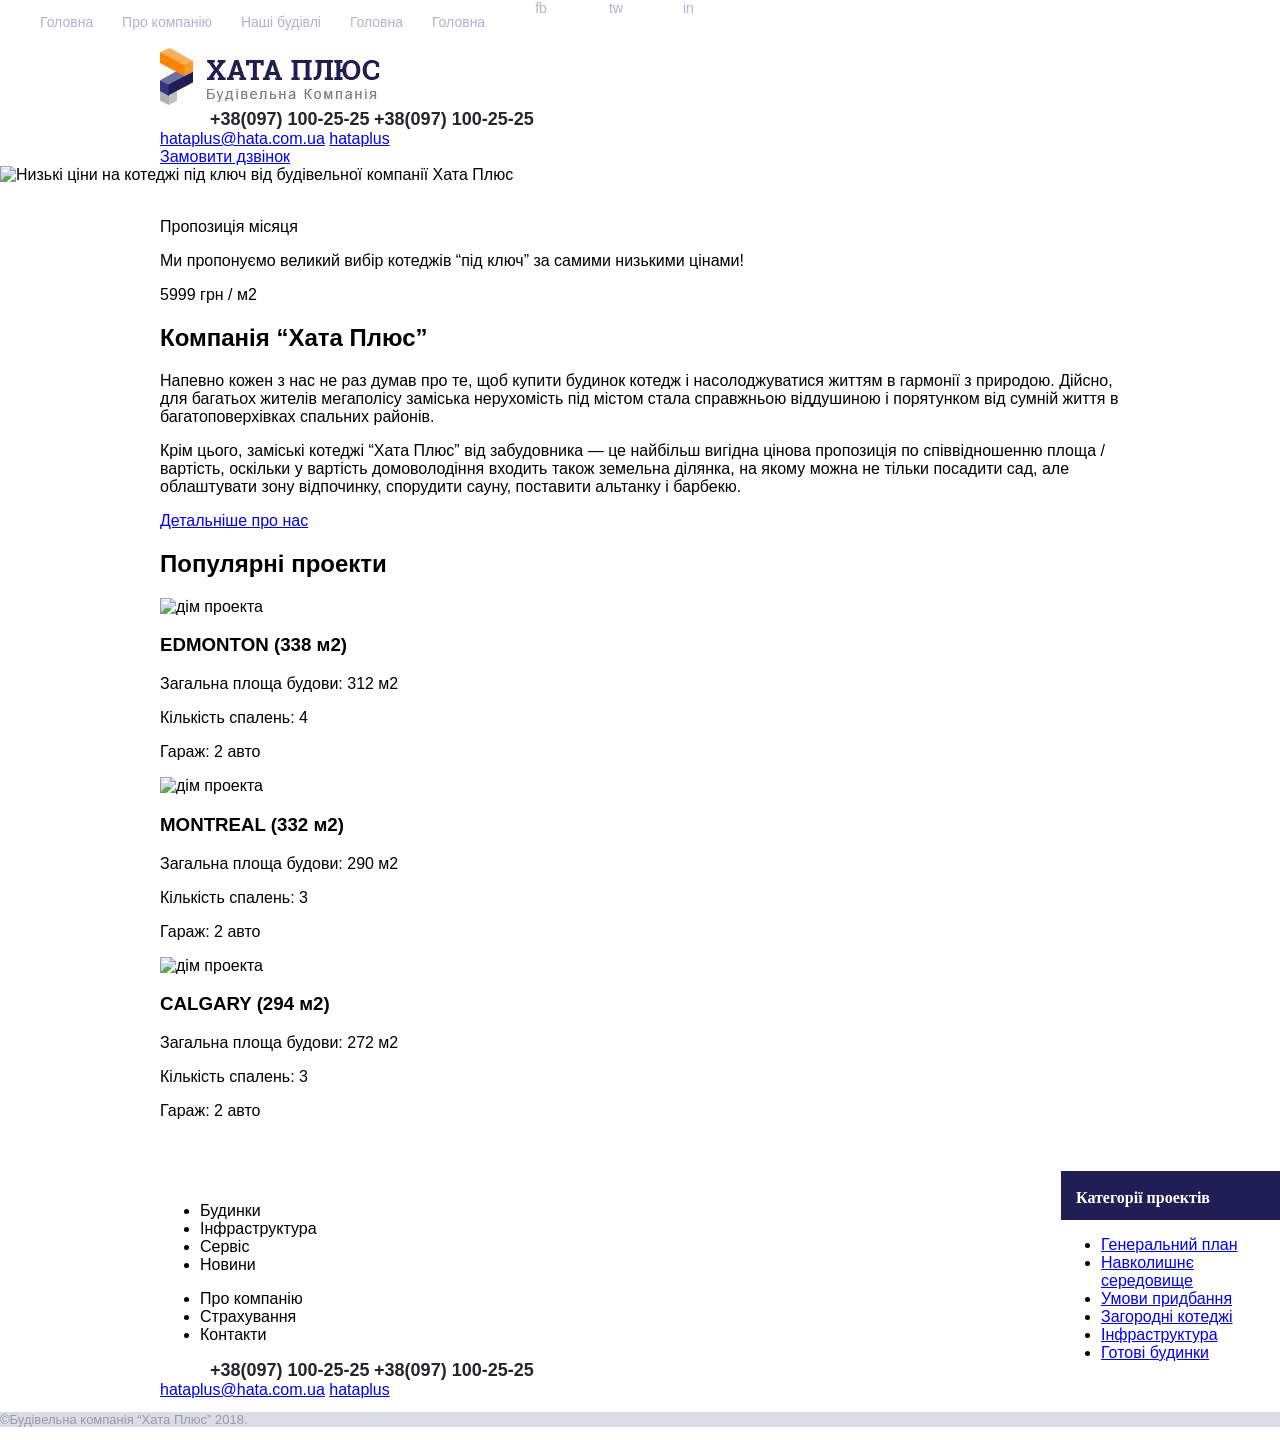
==== index.html @ 0b15b38e "hataplus" ====
<!DOCTYPE html>
<html lang="uk">
<head>
    <meta charset="UTF-8">
    <meta name="viewport" content="width=device-width, initial-scale=1.0">
    <meta http-equiv="X-UA-Compatible" content="ie=edge">
    <title>Хата Плюс</title>
    <link rel="stylesheet" href="css/style.css">
</head>
<body>
    <header>
        <div class="top-menu">
            <div class="wrapper">
                <nav>
                    <ul>
                            <li><a href="#">Головна</a></li>
                            <li><a href="#">Про компанію</a></li>
                            <li><a href="#">Наші будівлі</a></li>
                            <li><a href="#">Головна</a></li>
                            <li><a href="#">Головна</a></li>
                    </ul>
                </nav>
                <ul class="social">
                    <li>
                        <a href="#">fb</a>
                    </li>
                    <li>
                        <a href="#">tw</a>
                    </li>
                    <li>
                        <a href="#">in</a>
                    </li>
                </ul>
            </div>
        </div>
        <div class="clear"></div>
        <div class="contacts">
            <div class="wrapper">
                <div class="logo">
                    <img src="img/logo.jpg" alt="Хата Плюс офіційний логотип компанії">
                </div>
                <div class="phones">
                    <a href="tel:380971002525">+38(097) 100-25-25</a>
                    <a href="tel:380971002525">+38(097) 100-25-25</a>
                </div>
                <div class="mail">
                    <a href="mailto:hataplus@hata.com.ua">hataplus@hata.com.ua</a>
                    <a href="skype:hataplus">hataplus</a>
                </div>
                <div class="call">
                    <a href="#">Замовити дзвінок</a>
                </div>
            </div>
        </div>
        <div class="banner">
            <img src="img/Layer 74.jpg" alt="Низькі ціни на котеджі під ключ від будівельної компанії Хата Плюс">
            <div class="wrapper">
                     <p>Пропозиція місяця</p>
                    <p>Ми пропонуємо великий вибір котеджів “під ключ” за самими низькими цінами!</p>
                    <p>5999 грн / м2</p>
            </div>
        </div>
    </header>
    <main>
        <div class="wrapper">
            <section>
                <h1>Компанія “Хата Плюс”</h1>
                <p>Напевно кожен з нас не раз думав про те, щоб купити будинок котедж і насолоджуватися життям в гармонії з природою. Дійсно, для багатьох жителів мегаполісу заміська нерухомість під містом стала справжньою віддушиною і порятунком від сумній життя в багатоповерхівках спальних районів.</p>
                <p>Крім цього, заміські котеджі “Хата Плюс” від забудовника — це найбільш вигідна цінова пропозиція по співвідношенню площа / вартість, оскільки у вартість домоволодіння входить також земельна ділянка, на якому можна не тільки посадити сад, але облаштувати зону відпочинку, спорудити сауну, поставити альтанку і барбекю.</p>
                <a href="#">Детальніше про нас</a>
            </section>
            <div class="projects">
                <h2>Популярні проекти</h2>
                <figure>
                    <img src="img/Rectangle 11.jpg" alt="дім проекта ">
                    <figcaption>
                        <h3>
                            EDMONTON (338 м2)
                        </h3>
                        <p>Загальна площа будови: 312 м2</p>
                        <p>Кількість спалень: 4</p>
                        <p>Гараж: 2 авто</p>
                    </figcaption>
                </figure>
                <figure>
                    <img src="img//Rectangle 11 copy.jpg" alt="дім проекта ">
                    <figcaption>
                        <h3>
                           MONTREAL (332 м2)
                        </h3>
                        <p>Загальна площа будови: 290 м2</p>
                        <p>Кількість спалень: 3</p>
                        <p>Гараж: 2 авто</p>
                    </figcaption>
                </figure>
                <figure>
                    <img src="img/Rectangle 11 copy (1).jpg" alt="дім проекта ">
                    <figcaption>
                        <h3>
                            CALGARY (294 м2)
                        </h3>
                        <p>Загальна площа будови: 272 м2</p>
                        <p>Кількість спалень: 3</p>
                        <p>Гараж: 2 авто</p>
                    </figcaption>
                </figure>
            </div>
        </div>
        <aside>
            <p>Категорії проектів</p>
            <ul>
                <li>
                    <a href="#">Генеральний план</a>
                </li>
                <li>
                    <a href="#">Навколишнє середовище</a>
                    <ul class="sub-menu">
                        <li>
                            <a href="#">Продані</a>
                        </li>
                        <li>
                            <a href="#">Заброньованні</a>
                        </li>
                        <li>
                            <a href="#">В процесі будівництва</a>
                        </li>
                    </ul>
                </li>
                <li>
                    <a href="#">Умови придбання</a>
                </li>
                <li>
                    <a href="#">Загородні котеджі</a>
                </li>
                <li>
                    <a href="#">Інфраструктура</a>
                </li>
                <li>
                    <a href="#">Готові будинки</a>
                </li>
            </ul>
        </aside>
    </main>
    <footer>
        <div class="wrapper">
            <div class="button">
                    <ul>
                        <li>Будинки</li>
                        <li>Інфраструктура</li>
                        <li>Сервіс</li>
                        <li>Новини</li>
                    </ul>
                    <ul>
                        <li>Про компанію</li>
                        <li>Страхування</li>
                        <li>Контакти</li>
                    </ul>
            </div>
            <div class="phones">
                <a href="tel:380971002525">+38(097) 100-25-25</a>
                <a href="tel:380971002525">+38(097) 100-25-25</a>
                </div>
            <div class="mail">
                <a href="mailto:hataplus@hata.com.ua">hataplus@hata.com.ua</a>
                <a href="skype:hataplus">hataplus</a>
            </div>
            
        </div>
        <p class="copy">&copy;Будівельна компанія “Хата Плюс” 2018.</p>
    </footer>
</body>
</html>
---- css/style.css ----
@font-face {
    font-family: 'Roboto Slab';
    src: url('../fonts/RobotoSlab-Bold.eot');
    src: url('../fonts/RobotoSlab-Bold.eot?#iefix') format('embedded-opentype'),
        url('../fonts/RobotoSlab-Bold.woff2') format('woff2'),
        url('../fonts/RobotoSlab-Bold.woff') format('woff'),
        url('../fonts/RobotoSlab-Bold.ttf') format('truetype');
    font-weight: bold;
    font-style: normal;
}
body{
    margin: 0;
    font-family: "Arial",sans-serif;
}
.clear::after{
    content: "";
    display: block;
    clear: both;
}
.column{
    width: 219px;
    margin: 0 14px;
    display: inline-block;
    box-sizing: border-box;
    vertical-align: top;
}
.row{
    margin: 0 -14px;
    font-size: 0;
}
.wrapper{
    margin: 0 auto;
    max-width: 960px;
}
sup{
    font-size: 0.6em;
}
.top-line{
    background-color: #1f1f56;
    padding: 18px 0;
}
nav{
    float: left;
}
.top-menu{
    font-size: 14px;
    padding: 0;
}
.top-menu, 
.social{
    list-style: none;
    display: inline-block;
    margin: 0;
}
.top-menu li,
.social li{
    list-style: none;
    display: inline-block;
    margin: 0;
}
.top-menu li:hover a{
    color: #fd8300;
}
.top-menu li{
    margin-right: 25px;
}
.top-menu a{
    color: #b1b1d2;
    text-decoration: none;
}
.social{
    float: right;
    padding: 0;
}
.social li{
    margin-left: 25px;
}

.social a{
    display: block;
    width: 20px;
    height: 20px;
    background: url(../img/proposition.png)no-repeat left top;
}
.social .fb{
    width: 16px;
    background-position: 0 0;
}
.social .fb:hover{
    width: 16px;
    background-position: 0 -21px;
}
.social .tw{
    background-position: -15px 0;
}
.social .tw:hover{
    background-position: -15px -21px;
}
.social .in{
    background-position: -36px 0;
}
.social .in:hover{
    background-position: -36px -21px;
}
.hiader-contacts{
    padding: 30px 0;
}
.logo,
.phones,
.messengers,
.cta{
    vertical-align: top;
    position: relative;
}
.phones{
    padding-left: 50px;
}
.phones p{
    margin: 0;
    line-height: 24px;
}
.phones a{
    font-size: 18px;
    color: #25252c;
    text-decoration: none;
    font-weight: bold;
    position: relative;
}
.phone:before,
.mail:before,
.skype:before{
    content: "";
    position: absolute;
    width: 20px;
    height: 20px;
    left: -30px;
    top: 0px;
}
.phone:before{
    background: url(../img/proposition.png)no-repeat -83px -41px;
}
.messengers{
    position: relative;
    padding-left: 50px;
}
.messengers:before{
    content: "";
    position: absolute;
    width: 1px;
    height: 50px;
    background-color: #e4e4ec;
    left: -10px;
    top: -2px;
}
.messengers p{
    margin: 0;
    line-height: 24px;
}
.messengers a{
    font-size: 16px;
    color: #25252c;
    text-decoration: none;
}
.hiader-contacts a{
    position: relative;
}
.mail:before{
    background: url(../img/proposition.png)no-repeat -63px -46px;
}
.skype:before{
    background: url(../img/proposition.png)no-repeat -38px -63px;
}
.cta{
    text-align: right;
}
.cta a{
    font-size: 16px;
    color: #25252c;
    text-decoration: none;
    font-weight: bold;
    padding: 14px 28px;
    border: 2px solid #fd8300;
    display: inline-block;
    border-radius: 25px;
    text-align: center;
}
.cta:hover a{
    color: #fff;
    background-color: #fd8300;
}
.special-proposition{
    display: block;
    background-image: url(../img/background.jpg);
    padding: 55px 0 45px;
    background-size: cover;
}
.proposition-title{
    text-transform: uppercase;
    font-size: 30px;
    letter-spacing: 2px;
    color: #fff;
    text-align: center;
    margin: 10px;
}
.proposition-descrition{
    font-size: 14px;
    line-height: 24px;
    color: #fff;
    text-align: center;
    margin: 10px;
}
.proposition-price{
    font-size: 40px;
    line-height: 24px;
    color: #fd8300;
    font-weight: bold;
    text-align: center;
    margin: 10px;
}

.proposition-price p{
    font-size: 25px;
}

aside{
    width: 219px;
    overflow: hidden;
    border-radius: 3px;
    float: right;
    padding-top: 35px;
}
aside p{
    margin: 0;
    padding: 15px;
    padding-bottom: 10px;
    font-size: 16px;
    line-height: 24px;
    color: #fff;
    font-family: "Roboto Slab";
    font-weight: 700;
    background-color: #1f1f56;
}
.sub-menu,
.aside-menu{
    margin: 0;
    padding-left: 0;
    list-style: none;
    background-color: #e4e4ec;
}
.aside-menu a{
    display: block;
    padding: 15px;
    text-decoration: none;
    font-size: 14px;
    color: #25252c;
    font-family: "Arial";
}
.aside-menu li{
    position: relative;
}
.aside-menu>li:before{
    content: "";
    position: absolute;
    width: 8px;
    height: 8px;
    right: 15px;
    top: 19px;
    border-right: 2px solid #666;
    border-bottom: 2px solid #666;
    transform: rotate(-45deg);
    transition: all 1s ease;
}
.aside-menu>li:hover::before{
    border-right-color: #fff;
    border-bottom-color: #fff;
    transform: rotate(45deg);
    top: 16px;
}
.aside-menu>li:hover>a{
    color: #fff;
    background-color: #fd8300;
}
.aside-menu>li:hover .sub-menu{
    display: block;
}
.sub-menu{
    display: none;
}
.sub-menu a{
    padding-left: 30px;
    color: #666;
}
.sub-menu li:hover a{
    color: #666666;
    background-color: #cecedd;
}
main{
    padding-bottom: 50px;
}
.content{
    margin: 0;
    max-width: 713px;
    display: inline-block;
    padding-bottom: 35px;
}
.content p{
    color: #666;
}
.more{
    font-size: 14px;
    color: #fd8300;
}
hr{
    max-width: 713px;
    margin: 0;
    border-color: transparent;
    border-bottom-color: #e4e4ec;

}
.footer-contacts ul{
    font-size: 14px;
}
.popular-projects h3{
    font-size: 14px;
    color: #1f1f56;
    margin: 0;
    padding-top: 15px;
}
.popular-projects h3:hover{
    text-decoration: underline;
}
.popular-projects p{
    padding-top: 5px;
    font-size: 13px;
    color: #9999a6;
    margin: 0;
}
figure{
    margin: 0; 
}
.footer-contacts{
    background-color: #ededf5;
    padding: 40px 0 20px;
    
}
.footer-contacts li{
    list-style: none;
    margin-bottom: 8px;
}
.footer-contacts ul{
    padding: 0;
    margin: 0aaa;

}
.footer-contacts a{
    text-decoration: none;
}
.footer-menu{
    vertical-align: top;
    box-sizing: border-box;
    margin: 0;
}
.footer-menu li:hover a{
    color: #fd8300;
    text-decoration: underline;
}
.footer-menu a{
    font-size: 14px;
    color: #666;
}
.copy{
    background-color: #dcdce6;
    font-size: 13px;
    color: #9999a6;
}
.copy p{
    margin: 0 auto;
    padding: 17px 0;
    text-align: center;
}
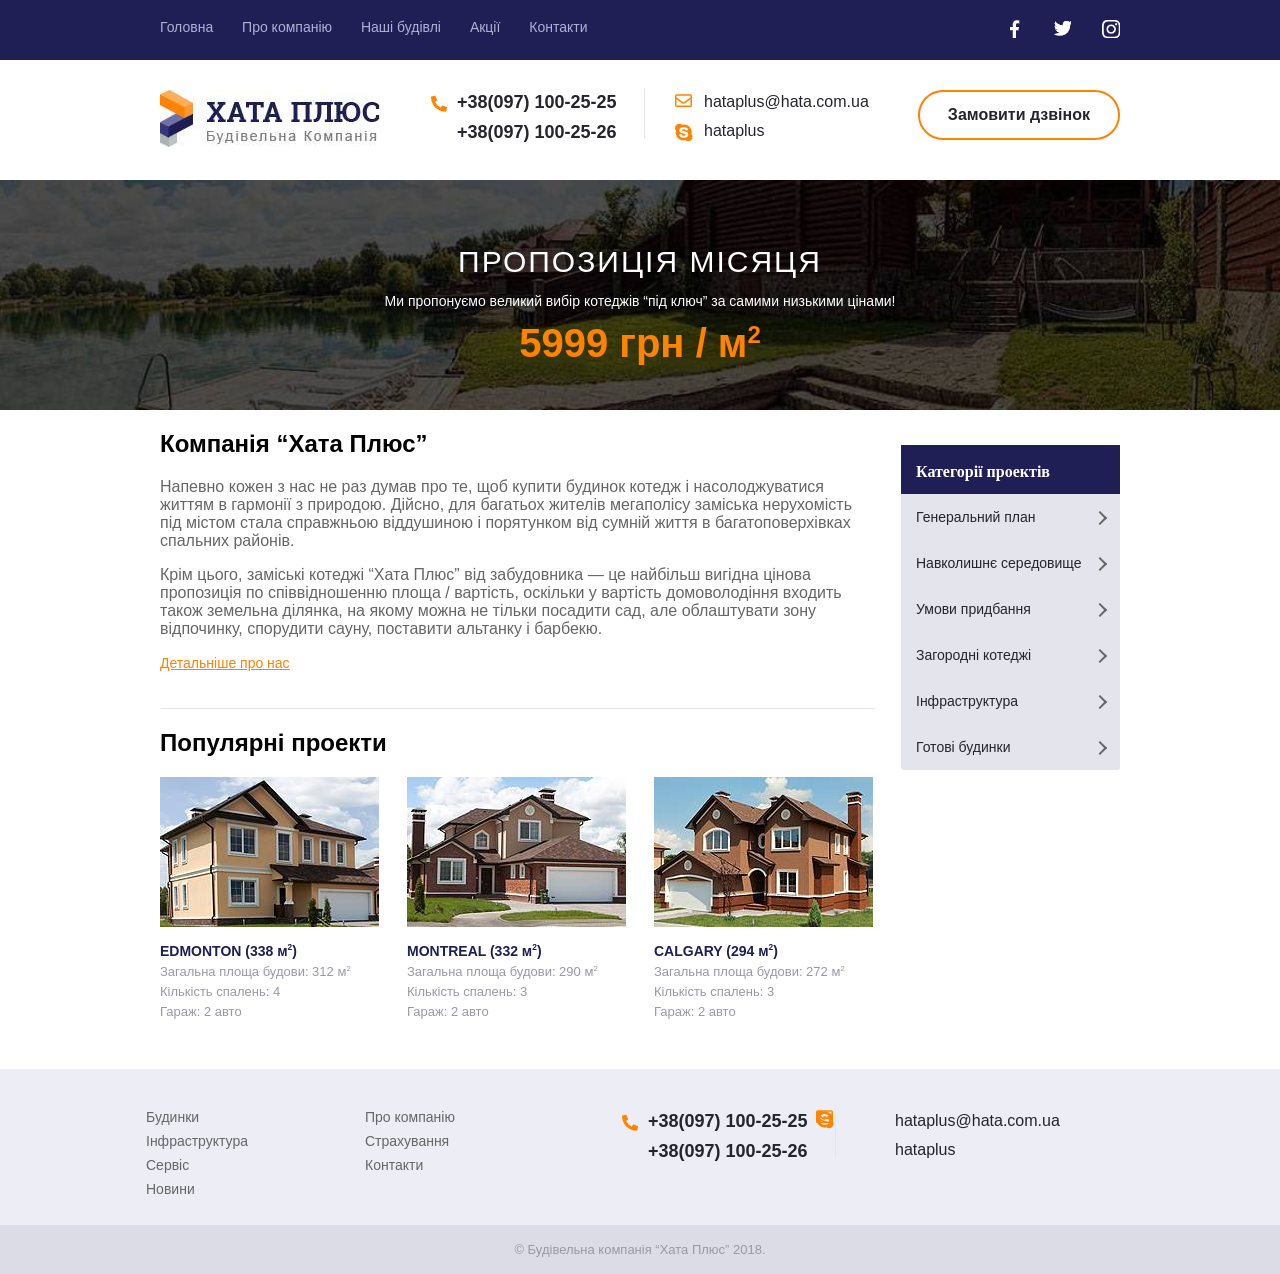
==== commit 668fe3c7: "hataplus1" ====
--- a/index.html
+++ b/index.html
@@ -1,172 +1,220 @@
 <!DOCTYPE html>
 <html lang="uk">
-<head>
-    <meta charset="UTF-8">
-    <meta name="viewport" content="width=device-width, initial-scale=1.0">
-    <meta http-equiv="X-UA-Compatible" content="ie=edge">
-    <title>Хата Плюс</title>
-    <link rel="stylesheet" href="css/style.css">
-</head>
-<body>
+  <head>
+    <meta charset="UTF-8" />
+    <meta name="viewport" content="width=device-width, initial-scale=1.0" />
+    <meta http-equiv="X-UA-Compatible" content="ie=edge" />
+    <title>хата плюс</title>
+    <link rel="stylesheet" href="./css/style.css" />
+    <link rel="shortcut icon" href="favicon.ico" type="image/x-icon" />
+    <meta name="viewport" content="width=device-width, initial-scale=1.0" />
+  </head>
+  <body>
     <header>
-        <div class="top-menu">
-            <div class="wrapper">
-                <nav>
-                    <ul>
-                            <li><a href="#">Головна</a></li>
-                            <li><a href="#">Про компанію</a></li>
-                            <li><a href="#">Наші будівлі</a></li>
-                            <li><a href="#">Головна</a></li>
-                            <li><a href="#">Головна</a></li>
-                    </ul>
-                </nav>
-                <ul class="social">
-                    <li>
-                        <a href="#">fb</a>
-                    </li>
-                    <li>
-                        <a href="#">tw</a>
-                    </li>
-                    <li>
-                        <a href="#">in</a>
-                    </li>
-                </ul>
-            </div>
-        </div>
-        <div class="clear"></div>
-        <div class="contacts">
-            <div class="wrapper">
-                <div class="logo">
-                    <img src="img/logo.jpg" alt="Хата Плюс офіційний логотип компанії">
-                </div>
-                <div class="phones">
-                    <a href="tel:380971002525">+38(097) 100-25-25</a>
-                    <a href="tel:380971002525">+38(097) 100-25-25</a>
-                </div>
-                <div class="mail">
-                    <a href="mailto:hataplus@hata.com.ua">hataplus@hata.com.ua</a>
-                    <a href="skype:hataplus">hataplus</a>
-                </div>
-                <div class="call">
-                    <a href="#">Замовити дзвінок</a>
-                </div>
-            </div>
-        </div>
-        <div class="banner">
-            <img src="img/Layer 74.jpg" alt="Низькі ціни на котеджі під ключ від будівельної компанії Хата Плюс">
-            <div class="wrapper">
-                     <p>Пропозиція місяця</p>
-                    <p>Ми пропонуємо великий вибір котеджів “під ключ” за самими низькими цінами!</p>
-                    <p>5999 грн / м2</p>
-            </div>
-        </div>
+      <div class="top-line clear">
+        <div class="wrapper">
+          <nav>
+            <ul class="top-menu">
+              <li>
+                <a href="#">Головна</a>
+              </li>
+              <li>
+                <a href="#">Про компанію</a>
+              </li>
+              <li>
+                <a href="#">Наші будівлі</a>
+              </li>
+              <li>
+                <a href="#">Акції</a>
+              </li>
+              <li>
+                <a href="#">Контакти</a>
+              </li>
+            </ul>
+          </nav>
+          <ul class="social">
+            <li><a href="#" class="fb"></a></li>
+            <li><a href="#" class="tw"></a></li>
+            <li><a href="#" class="in"></a></li>
+          </ul>
+        </div>
+      </div>
+      <div class="hiader-contacts">
+        <div class="wrapper">
+          <div class="row">
+            <div class="column logo">
+              <img src="./img/logo.jpg" alt="" />
+            </div>
+            <div class="column phones">
+              <p><a class="phone" href="tel:+380971002525">+38(097) 100-25-25</a></p>
+              <p><a href="tel:+380971002526">+38(097) 100-25-26</a></p>
+            </div>
+            <div class="column messengers">
+              <p>
+                <a class="mail" href="mailto:hataplus@hata.com.ua">hataplus@hata.com.ua</a>
+              </p>
+              <p><a class="skype" href="skype:hataplus">hataplus</a></p>
+            </div>
+            <div class="column cta">
+              <!--call to action-->
+              <a href="#">Замовити дзвінок</a>
+            </div>
+          </div>
+        </div>
+      </div>
+      <div class="special-proposition">
+        <div class="wrapper">
+          <p class="proposition-title">Пропозиція місяця</p>
+          <p class="proposition-descrition">
+            Ми пропонуємо великий вибір котеджів “під ключ” за самими низькими
+            цінами!
+          </p>
+          <p class="proposition-price"><span>5999</span> грн / м<sup>2</sup></p>
+        </div>
+      </div>
     </header>
-    <main>
-        <div class="wrapper">
-            <section>
-                <h1>Компанія “Хата Плюс”</h1>
-                <p>Напевно кожен з нас не раз думав про те, щоб купити будинок котедж і насолоджуватися життям в гармонії з природою. Дійсно, для багатьох жителів мегаполісу заміська нерухомість під містом стала справжньою віддушиною і порятунком від сумній життя в багатоповерхівках спальних районів.</p>
-                <p>Крім цього, заміські котеджі “Хата Плюс” від забудовника — це найбільш вигідна цінова пропозиція по співвідношенню площа / вартість, оскільки у вартість домоволодіння входить також земельна ділянка, на якому можна не тільки посадити сад, але облаштувати зону відпочинку, спорудити сауну, поставити альтанку і барбекю.</p>
-                <a href="#">Детальніше про нас</a>
-            </section>
-            <div class="projects">
-                <h2>Популярні проекти</h2>
-                <figure>
-                    <img src="img/Rectangle 11.jpg" alt="дім проекта ">
-                    <figcaption>
-                        <h3>
-                            EDMONTON (338 м2)
-                        </h3>
-                        <p>Загальна площа будови: 312 м2</p>
-                        <p>Кількість спалень: 4</p>
-                        <p>Гараж: 2 авто</p>
-                    </figcaption>
-                </figure>
-                <figure>
-                    <img src="img//Rectangle 11 copy.jpg" alt="дім проекта ">
-                    <figcaption>
-                        <h3>
-                           MONTREAL (332 м2)
-                        </h3>
-                        <p>Загальна площа будови: 290 м2</p>
-                        <p>Кількість спалень: 3</p>
-                        <p>Гараж: 2 авто</p>
-                    </figcaption>
-                </figure>
-                <figure>
-                    <img src="img/Rectangle 11 copy (1).jpg" alt="дім проекта ">
-                    <figcaption>
-                        <h3>
-                            CALGARY (294 м2)
-                        </h3>
-                        <p>Загальна площа будови: 272 м2</p>
-                        <p>Кількість спалень: 3</p>
-                        <p>Гараж: 2 авто</p>
-                    </figcaption>
-                </figure>
-            </div>
-        </div>
-        <aside>
-            <p>Категорії проектів</p>
-            <ul>
-                <li>
-                    <a href="#">Генеральний план</a>
-                </li>
-                <li>
-                    <a href="#">Навколишнє середовище</a>
-                    <ul class="sub-menu">
-                        <li>
-                            <a href="#">Продані</a>
-                        </li>
-                        <li>
-                            <a href="#">Заброньованні</a>
-                        </li>
-                        <li>
-                            <a href="#">В процесі будівництва</a>
-                        </li>
-                    </ul>
-                </li>
-                <li>
-                    <a href="#">Умови придбання</a>
-                </li>
-                <li>
-                    <a href="#">Загородні котеджі</a>
-                </li>
-                <li>
-                    <a href="#">Інфраструктура</a>
-                </li>
-                <li>
-                    <a href="#">Готові будинки</a>
-                </li>
+    <div class="wrapper clear">
+      <aside>
+        <p>Категорії проектів</p>
+        <ul class="aside-menu">
+          <li>
+            <a href="#">Генеральний план</a>
+          </li>
+          <li>
+            <a href="#">Навколишнє середовище</a>
+            <ul class="sub-menu">
+              <li>
+                <a href="#">Продані</a>
+              </li>
+              <li>
+                <a href="#">Заброньованні</a>
+              </li>
+              <li>
+                <a href="#">В процесі будівництва</a>
+              </li>
             </ul>
-        </aside>
-    </main>
+          </li>
+          <li>
+            <a href="#">Умови придбання</a>
+          </li>
+          <li>
+            <a href="#">Загородні котеджі</a>
+          </li>
+          <li>
+            <a href="#">Інфраструктура</a>
+          </li>
+          <li>
+            <a href="#">Готові будинки</a>
+          </li>
+        </ul>
+      </aside>
+      <main class="main">
+        <section class="content">
+          <h1>Компанія “Хата Плюс”</h1>
+          <p>
+            Напевно кожен з нас не раз думав про те, щоб купити будинок котедж і
+            насолоджуватися життям в гармонії з природою. Дійсно, для багатьох
+            жителів мегаполісу заміська нерухомість під містом стала справжньою
+            віддушиною і порятунком від сумній життя в багатоповерхівках
+            спальних районів.
+          </p>
+          <p>
+            Крім цього, заміські котеджі “Хата Плюс” від забудовника — це
+            найбільш вигідна цінова пропозиція по співвідношенню площа /
+            вартість, оскільки у вартість домоволодіння входить також земельна
+            ділянка, на якому можна не тільки посадити сад, але облаштувати зону
+            відпочинку, спорудити сауну, поставити альтанку і барбекю.
+          </p>
+          <a href="#" class="more">Детальніше про нас</a>
+        </section>
+        <hr />
+        <section class="popular-projects">
+          <h2>Популярні проекти</h2>
+          <div class="row">
+            <div class="column">
+              <figure>
+                <img src="./img/EDMONTON.jpg" alt="" />
+                <figcaption>
+                  <h3>EDMONTON (338 м<sup>2</sup>)</h3>
+                  <p>Загальна площа будови: 312 м<sup>2</sup></p>
+                  <p>Кількість спалень: 4</p>
+                  <p>Гараж: 2 авто</p>
+                </figcaption>
+              </figure>
+            </div>
+            <div class="column">
+              <figure>
+                <img src="./img/MONTREAL.jpg" alt="" />
+                <figcaption>
+                  <h3>MONTREAL (332 м<sup>2</sup>)</h3>
+                  <p>Загальна площа будови: 290 м<sup>2</sup></p>
+                  <p>Кількість спалень: 3</p>
+                  <p>Гараж: 2 авто</p>
+                </figcaption>
+              </figure>
+            </div>
+            <div class="column">
+              <figure>
+                <img src="./img/CALGARY.jpg" alt="" />
+                <figcaption>
+                  <h3>CALGARY (294 м<sup>2</sup>)</h3>
+                  <p>Загальна площа будови: 272 м<sup>2</sup></p>
+                  <p>Кількість спалень: 3</p>
+                  <p>Гараж: 2 авто</p>
+                </figcaption>
+              </figure>
+            </div>
+          </div>
+        </section>
+      </main>
+    </div>
     <footer>
-        <div class="wrapper">
-            <div class="button">
-                    <ul>
-                        <li>Будинки</li>
-                        <li>Інфраструктура</li>
-                        <li>Сервіс</li>
-                        <li>Новини</li>
-                    </ul>
-                    <ul>
-                        <li>Про компанію</li>
-                        <li>Страхування</li>
-                        <li>Контакти</li>
-                    </ul>
-            </div>
-            <div class="phones">
-                <a href="tel:380971002525">+38(097) 100-25-25</a>
-                <a href="tel:380971002525">+38(097) 100-25-25</a>
-                </div>
-            <div class="mail">
-                <a href="mailto:hataplus@hata.com.ua">hataplus@hata.com.ua</a>
-                <a href="skype:hataplus">hataplus</a>
-            </div>
-            
-        </div>
-        <p class="copy">&copy;Будівельна компанія “Хата Плюс” 2018.</p>
+      <div class="footer-contacts">
+        <div class="wrapper">
+          <div class="row">
+              <ul class="column footer-menu">
+                <li>
+                  <a href="#">Будинки</a>
+                </li>
+                <li>
+                  <a href="#">Інфраструктура</a>
+                </li>
+                <li>
+                  <a href="#">Сервіс</a>
+                </li>
+                <li>
+                  <a href="#">Новини</a>
+                </li>
+              </ul>
+              <ul class="column footer-menu">
+                <li>
+                  <a href="#">Про компанію</a>
+                </li>
+                <li>
+                  <a href="#">Страхування</a>
+                </li>
+                <li>
+                  <a href="#">Контакти</a>
+                </li>
+              </ul>
+              <div class="column phones">
+                <p><a class="phone" href="tel:+380971002525">+38(097) 100-25-25</a></p>
+                <p><a href="tel:+380971002526">+38(097) 100-25-26</a></p>
+              </div>
+              <div class="column messengers">
+                <p>
+                  <a class="mail" href="mailto:hataplus@hata.com.ua">hataplus@hata.com.ua</a>
+                </p>
+                <p><a class="skype" href="skype:hataplus">hataplus</a></p>
+              </div>
+          </div>
+        </div>
+      </div>
+      <div class="copy">
+        <div class="wrapper">
+          <p>&copy; Будівельна компанія “Хата Плюс” 2018.</p>
+        </div>
+      </div>
     </footer>
-</body>
-</html>+  </body>
+</html>
